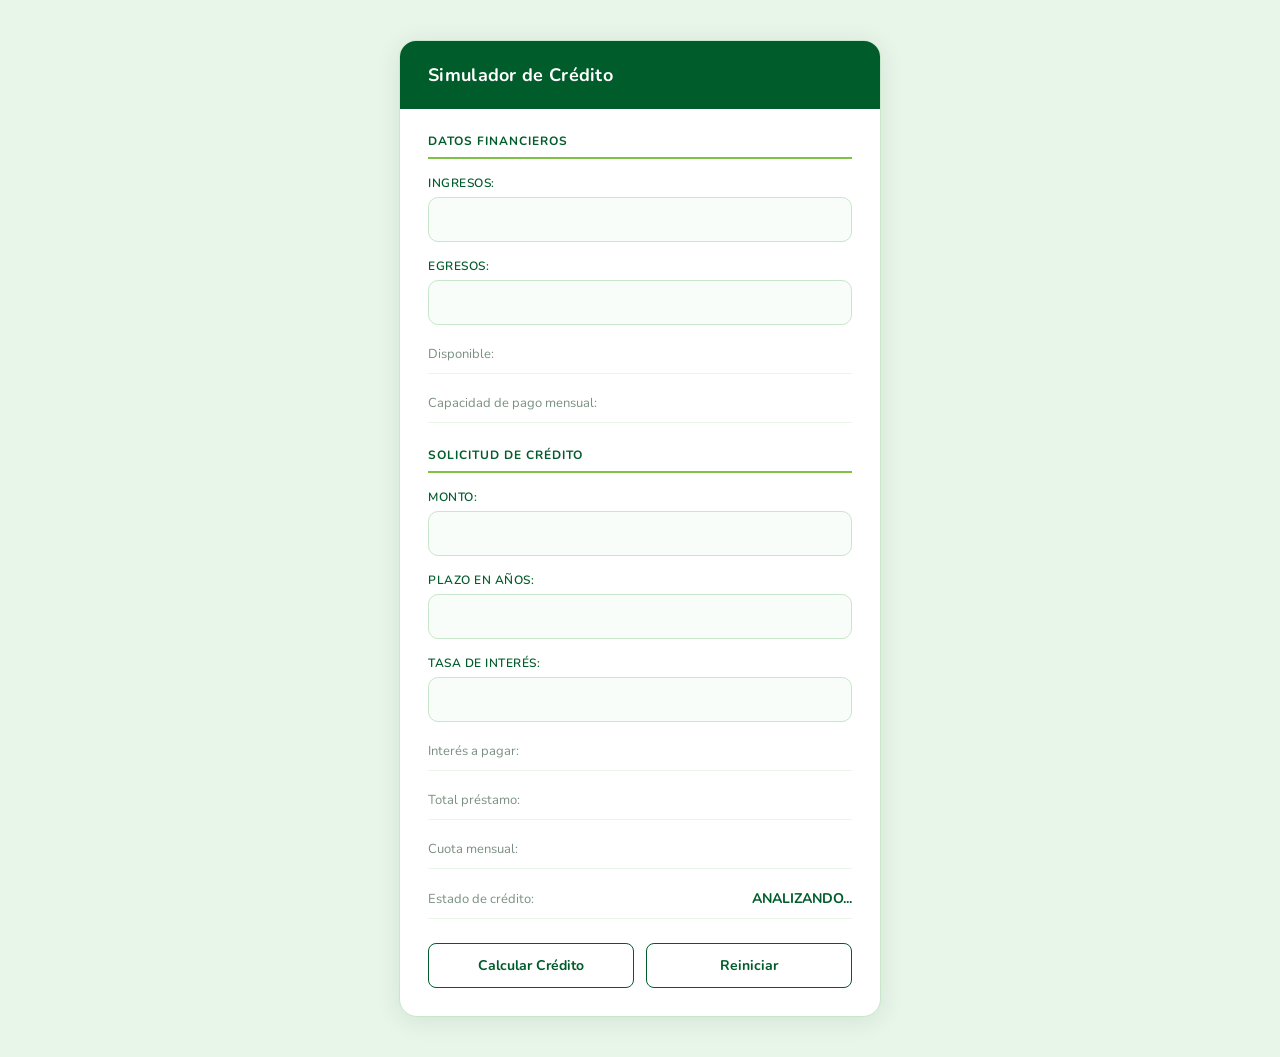
==== index.html @ abb87ba9 "cambio nombre a index" ====
<!DOCTYPE html>
<html lang="es">
<head>
    <meta charset="UTF-8">
    <meta name="viewport" content="width=device-width, initial-scale=1.0">
    <title>Simulador de Crédito</title>
    <link rel="stylesheet" href="simulador.css">
</head>
<body>
 
    <div class="container">
        <h1>Simulador de Crédito</h1>
 
        <h2>Datos financieros</h2>
        <label for="txtIngresos">Ingresos:</label>
        <input type="text" id="txtIngresos">
 
        <label for="txtEgresos">Egresos:</label>
        <input type="text" id="txtEgresos">
 
        <p>Disponible: <span id="spnDisponible" ></span></p>
        <p>Capacidad de pago mensual: <span id="spnCapacidadPago"></span></p>
 
        <h2>Solicitud de crédito</h2>
        <label for="txtMonto">Monto:</label>
        <input type="text" id="txtMonto">
 
        <label for="txtPlazo">Plazo en años:</label>
        <input type="text" id="txtPlazo">
 
        <label for="txtTasaInteres">Tasa de interés:</label>
        <input type="text" id="txtTasaInteres">
 
        <p>Interés a pagar: <span id="spnInteresPagar"></span></p>
        <p>Total préstamo: <span id="spnTotalPrestamo"></span></p>
        <p>Cuota mensual: <span id="spnCuotaMensual"></span></p>
        <p>Estado de crédito: <span id="spnEstadoCredito">ANALIZANDO...</span></p>
 
        <div class="buttons">
            <button id="btnCalcularCredito" onclick="calcular()">Calcular Crédito</button>
            <button id="btnReiniciar">Reiniciar</button>
        </div>
    </div>
 
 <script src="simulador.js"></script>
 <script src="funciones.js"></script>
</body>
</html>
---- simulador.css ----
@import url('https://fonts.googleapis.com/css2?family=Nunito:wght@400;600;700&display=swap');

:root {
    --verde-oscuro: #005C2B;
    --verde-claro:  #7DC242;
    --verde-suave:  #e8f5e9;
    --verde-borde:  #c8e6c9;
    --texto-muted:  #7a8f80;
    --texto-base:   #2d2d2d;
}

body {
    font-family: 'Nunito', sans-serif;
    background-color: #e8f5e9;
    margin: 0;
    padding: 20px;
}

.container {
    width: 100%;
    max-width: 480px;
    margin: 20px auto;
    background: #ffffff;
    border-radius: 18px;
    border: 1px solid var(--verde-borde);
    box-shadow: 0 4px 24px rgba(0, 92, 43, 0.10);
}

/* ── Franja superior verde oscura para el h1 ── */
h1 {
    background: var(--verde-oscuro);
    color: #ffffff;
    font-size: 18px;
    font-weight: 700;
    margin: 0;
    padding: 22px 28px;
    text-align: left;
    letter-spacing: 0.3px;

    border-top-left-radius: 16px;
    border-top-right-radius: 16px;
}

/* ── Todo lo demás dentro del container tiene padding lateral ── */
h2 {
    font-size: 12px;
    font-weight: 700;
    color: var(--verde-oscuro);
    text-transform: uppercase;
    letter-spacing: 1px;
    margin: 24px 28px 0;      /* ← padding lateral con margin */
    padding-bottom: 8px;
    border-bottom: 2px solid var(--verde-claro);
    display: block;
}

label {
    display: block;
    font-size: 12px;
    font-weight: 600;
    color: var(--verde-oscuro);
    text-transform: uppercase;
    letter-spacing: 0.5px;
    margin: 16px 28px 6px;    /* ← separado de los bordes */
}

input {
    display: block;
    width: calc(100% - 56px);  /* 28px de cada lado */
    margin: 0 28px;
    padding: 12px 14px;
    border: 1.5px solid var(--verde-borde);
    border-radius: 10px;
    font-family: 'Nunito', sans-serif;
    font-size: 14px;
    color: var(--texto-base);
    background: #f9fdf9;
    box-sizing: border-box;
    transition: border-color 0.2s, box-shadow 0.2s;
    outline: none;
}

input:focus {
    border-color: var(--verde-claro);
    box-shadow: 0 0 0 3px rgba(125, 194, 66, 0.18);
    background: #ffffff;
}

p {
    display: flex;
    justify-content: space-between;
    align-items: center;
    margin: 10px 28px;
    padding: 10px 0;
    border-bottom: 1px solid var(--verde-suave);
    font-size: 13px;
    color: var(--texto-muted);
}

span {
    font-weight: 700;
    color: var(--verde-oscuro);
    font-size: 14px;
}

.buttons {
    display: flex;
    gap: 12px;
    margin: 24px 28px 28px;   /* ← respeta el margen lateral */
}

button {
    flex: 1;
    padding: 12px;
    border-radius: 8px;
    font-family: 'Nunito', sans-serif;
    font-size: 14px;
    font-weight: 700;
    cursor: pointer;
    transition: background 0.2s, transform 0.1s;
    border: 1.5px solid var(--verde-oscuro);
    background: transparent;
    color: var(--verde-oscuro);
}

button:hover {
    background: var(--verde-suave);
}

button.btn-primary {
    background: var(--verde-claro);
    border: none;
    color: #ffffff;
}

button.btn-primary:hover {
    background: var(--verde-oscuro);
}

button:active {
    transform: scale(0.98);
}

@media (max-width: 480px) {

    h1 {
        font-size: 16px;
        padding: 18px 16px;
    }

    h2 {
        font-size: 11px;
        margin: 20px 16px 0;
    }

    label {
        margin: 14px 16px 4px;
        font-size: 11px;
    }

    input {
        width: calc(100% - 32px);
        margin: 0 16px;
        padding: 10px;
        font-size: 13px;
    }

    p {
        margin: 8px 16px;
        font-size: 12px;
    }

    span {
        font-size: 13px;
    }

    .buttons {
        flex-direction: column;
        margin: 20px 16px;
    }

    button {
        width: 100%;
        font-size: 13px;
        padding: 12px;
    }
}

@media (min-width: 481px) and (max-width: 768px) {

    .container {
        max-width: 600px;
    }

    h1 {
        font-size: 20px;
    }

    input {
        font-size: 15px;
    }
}
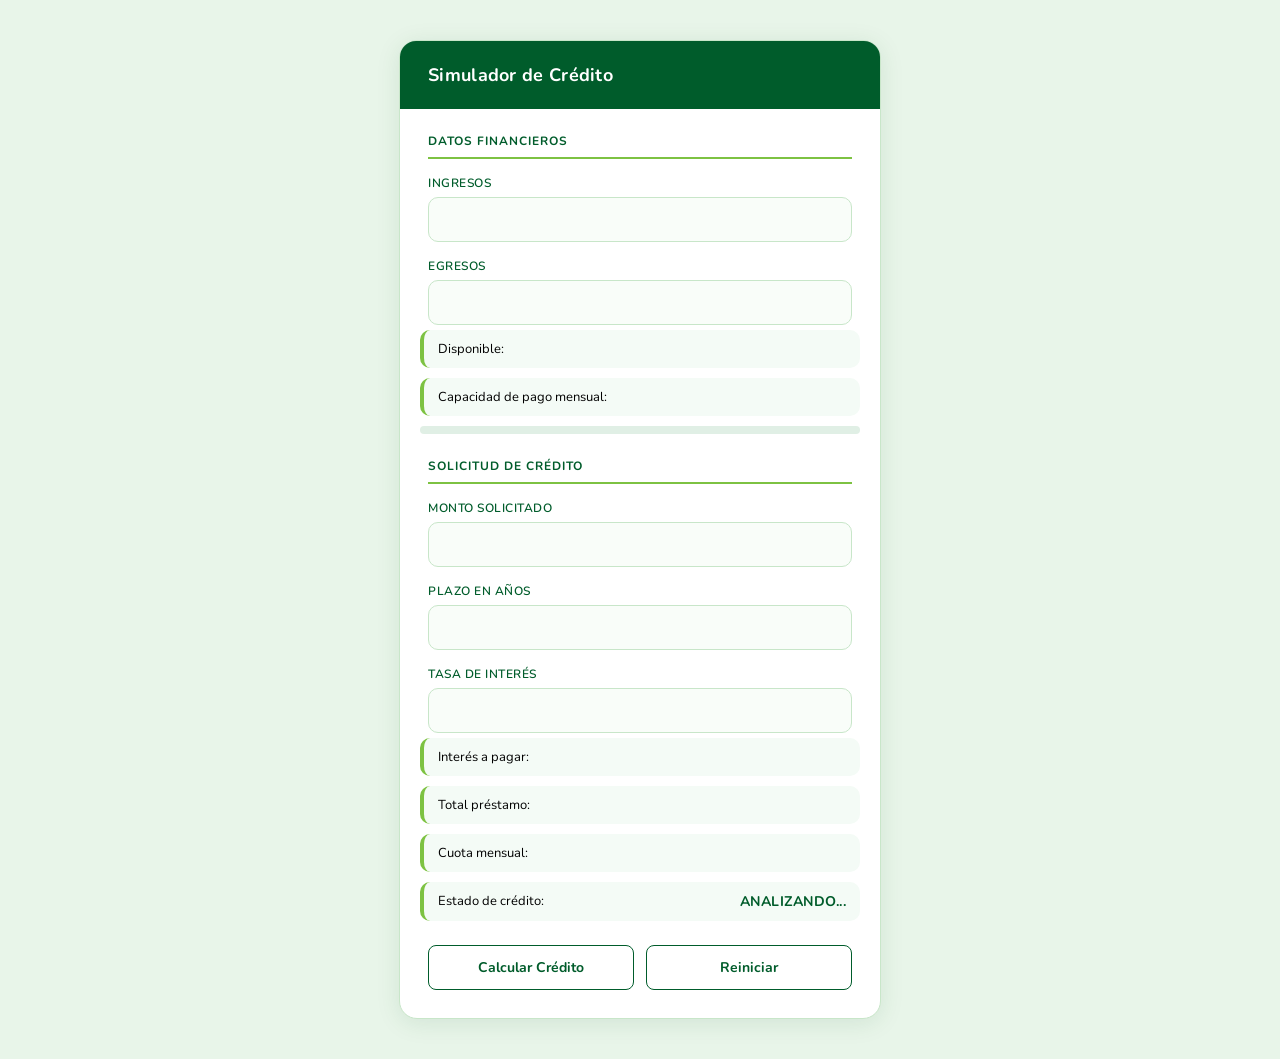
==== commit 5fab1253: "visual final" ====
--- a/index.html
+++ b/index.html
@@ -11,25 +11,46 @@
     <div class="container">
         <h1>Simulador de Crédito</h1>
  
-        <h2>Datos financieros</h2>
-        <label for="txtIngresos">Ingresos:</label>
-        <input type="text" id="txtIngresos">
+        <div class="seccion">
+    <h2>Datos financieros</h2>
+        <div class="campo">
+    <label for="txtIngresos">Ingresos</label>
+    <input type="text" id="txtIngresos" onblur="validarNumero('txtIngresos','errorIngresos')">
+    <small id="errorIngresos" class="error"></small>
+</div>
  
-        <label for="txtEgresos">Egresos:</label>
-        <input type="text" id="txtEgresos">
- 
+        <div class="campo">
+    <label for="txtEgresos">Egresos</label>
+    <input type="text" id="txtEgresos" onblur="validarNumero('txtEgresos','errorEgresos')">
+    <small id="errorEgresos" class="error"></small>
+</div>
+ </div>
         <p>Disponible: <span id="spnDisponible" ></span></p>
         <p>Capacidad de pago mensual: <span id="spnCapacidadPago"></span></p>
+        <div class="barra">
+    <div id="barraCapacidad"></div>
+</div>
  
-        <h2>Solicitud de crédito</h2>
-        <label for="txtMonto">Monto:</label>
-        <input type="text" id="txtMonto">
+        <div class="seccion">
+    <h2>Solicitud de crédito</h2>
+        <div class="campo">
+    <label for="txtMonto">Monto solicitado</label>
+    <input type="text" id="txtMonto" onblur="validarNumero('txtMonto','errorMonto')">
+    <small id="errorMonto" class="error"></small>
+</div>
  
-        <label for="txtPlazo">Plazo en años:</label>
-        <input type="text" id="txtPlazo">
+        <div class="campo">
+    <label for="txtPlazo">Plazo en años</label>
+    <input type="text" id="txtPlazo" onblur="validarNumero('txtPlazo','errorPlazo')">
+    <small id="errorPlazo" class="error"></small>
+</div>
  
-        <label for="txtTasaInteres">Tasa de interés:</label>
-        <input type="text" id="txtTasaInteres">
+        <div class="campo">
+    <label for="txtTasaInteres">Tasa de interés</label>
+    <input type="text" id="txtTasaInteres" onblur="validarNumero('txtTasaInteres','errorTasa')">
+    <small id="errorTasa" class="error"></small>
+</div>
+</div>
  
         <p>Interés a pagar: <span id="spnInteresPagar"></span></p>
         <p>Total préstamo: <span id="spnTotalPrestamo"></span></p>
--- a/simulador.css
+++ b/simulador.css
@@ -87,14 +87,14 @@
 }
 
 p {
+    background: #f4fbf6;
+    padding: 10px 14px;
+    border-radius: 10px;
+    margin: 10px 20px;
+    font-size: 13px;
     display: flex;
     justify-content: space-between;
-    align-items: center;
-    margin: 10px 28px;
-    padding: 10px 0;
-    border-bottom: 1px solid var(--verde-suave);
-    font-size: 13px;
-    color: var(--texto-muted);
+    border-left: 4px solid #7DC242;
 }
 
 span {
@@ -199,4 +199,70 @@
     input {
         font-size: 15px;
     }
+}
+.error {
+    color: red;
+    font-style: italic;
+    font-size: 11px;
+    margin: 4px 28px;
+    display: block;
+}
+#spnDisponible,
+#spnCapacidadPago {
+    color: #005C2B;
+    font-weight: bold;
+}
+#spnInteresPagar,
+#spnTotalPrestamo,
+#spnCuotaMensual {
+    color: #2e7d32;
+    font-weight: bold;
+}
+#spnEstadoCredito {
+    font-weight: bold;
+    letter-spacing: 0.5px;
+}
+.seccion + p {
+    margin-top: 5px;
+}
+
+p + .seccion {
+    margin-top: 20px;
+}
+
+.estado-aprobado {
+    color: #2e7d32;
+}
+
+.estado-rechazado {
+    color: #d32f2f;
+}
+
+.animar {
+    animation: aparecer 0.4s ease;
+}
+
+@keyframes aparecer {
+    from {
+        opacity: 0;
+        transform: translateY(5px);
+    }
+    to {
+        opacity: 1;
+        transform: translateY(0);
+    }
+}
+.barra {
+    height: 8px;
+    background: #e0efe5;
+    border-radius: 10px;
+    margin: 5px 20px 15px;
+    overflow: hidden;
+}
+
+#barraCapacidad {
+    height: 100%;
+    width: 0%;
+    background: linear-gradient(90deg, #7DC242, #005C2B);
+    transition: width 0.4s ease;
 }
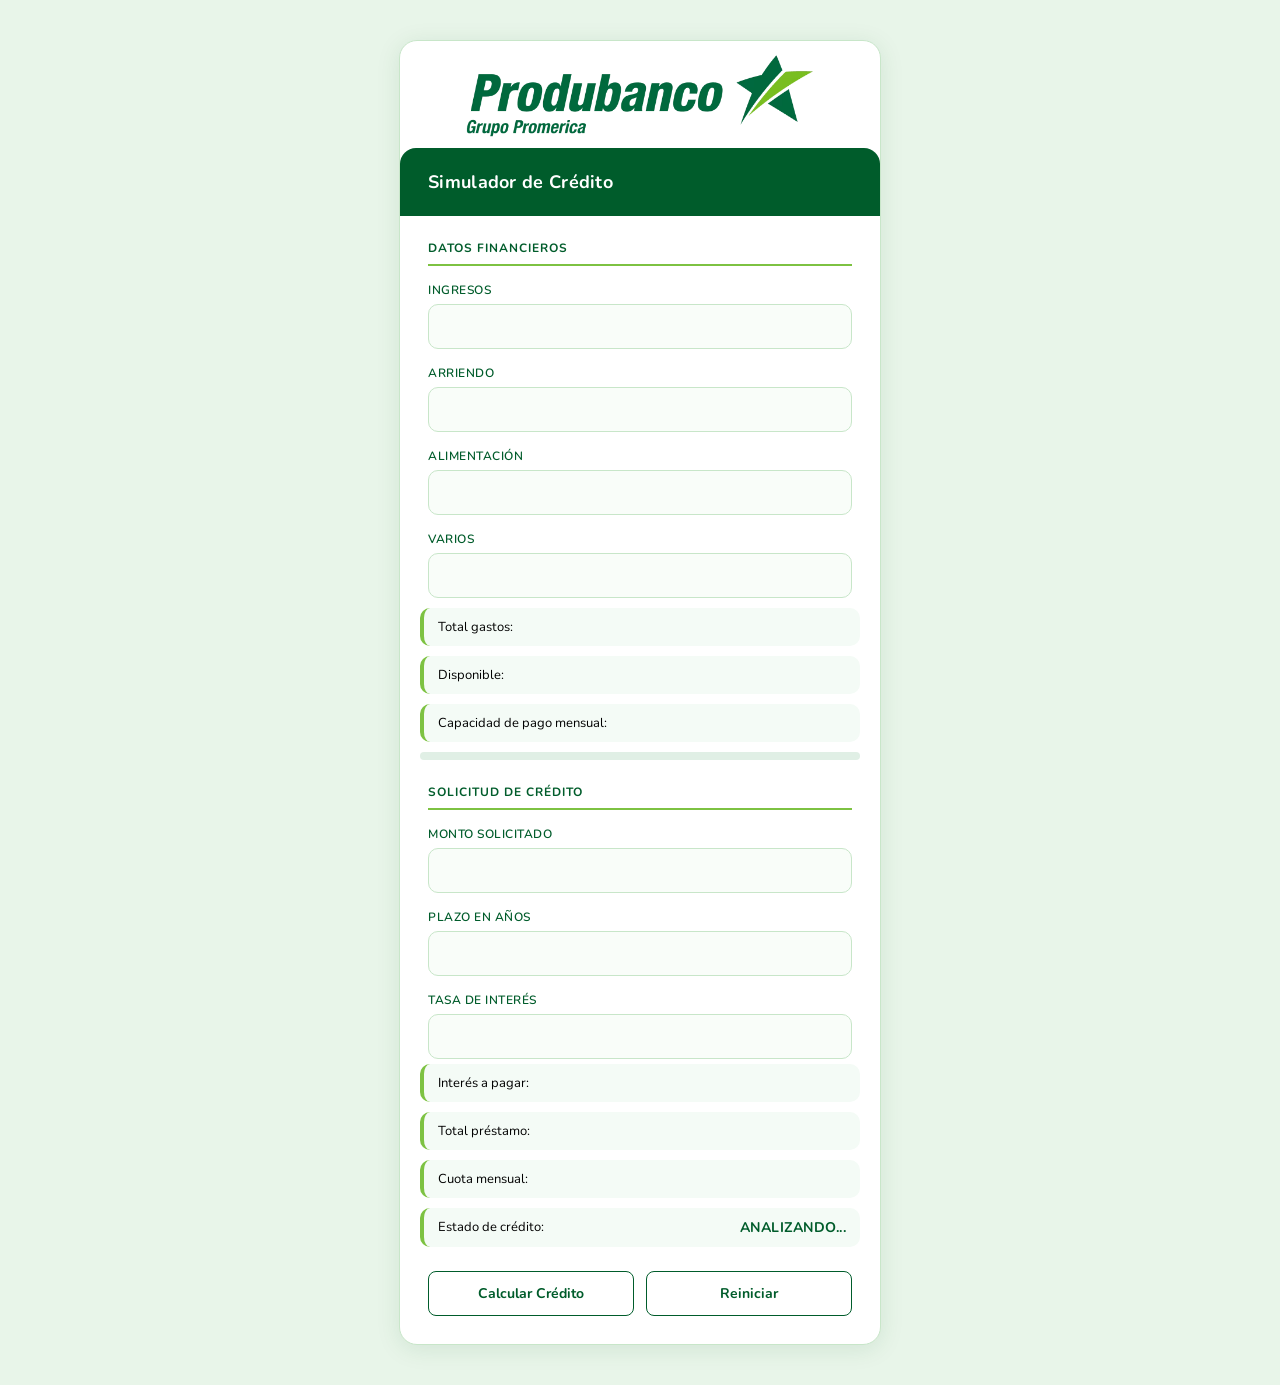
==== commit f5a5fb0a: "examen solicitud de credito" ====
--- a/index.html
+++ b/index.html
@@ -9,8 +9,11 @@
 <body>
  
     <div class="container">
-        <h1>Simulador de Crédito</h1>
- 
+        <div class="header">
+    <img src="logo.png" alt="Logo Banco" class="logo">
+    <h1>Simulador de Crédito</h1>
+</div>
+
         <div class="seccion">
     <h2>Datos financieros</h2>
         <div class="campo">
@@ -20,10 +23,25 @@
 </div>
  
         <div class="campo">
-    <label for="txtEgresos">Egresos</label>
-    <input type="text" id="txtEgresos" onblur="validarNumero('txtEgresos','errorEgresos')">
-    <small id="errorEgresos" class="error"></small>
+    <label for="txtArriendo">Arriendo</label>
+    <input type="text" id="txtArriendo" onblur="validarNumero('txtArriendo','errorArriendo')">
+    <small id="errorArriendo" class="error"></small>
 </div>
+
+<div class="campo">
+    <label for="txtAlimentacion">Alimentación</label>
+    <input type="text" id="txtAlimentacion" onblur="validarNumero('txtAlimentacion','errorAlimentacion')">
+    <small id="errorAlimentacion" class="error"></small>
+</div>
+
+<div class="campo">
+    <label for="txtVarios">Varios</label>
+    <input type="text" id="txtVarios" onblur="validarNumero('txtVarios','errorVarios')">
+    <small id="errorVarios" class="error"></small>
+</div>
+
+<p>Total gastos: <span id="spnTotalGastos"></span></p>
+
  </div>
         <p>Disponible: <span id="spnDisponible" ></span></p>
         <p>Capacidad de pago mensual: <span id="spnCapacidadPago"></span></p>
--- a/simulador.css
+++ b/simulador.css
@@ -265,4 +265,14 @@
     width: 0%;
     background: linear-gradient(90deg, #7DC242, #005C2B);
     transition: width 0.4s ease;
+}
+
+
+
+.logo {
+    max-width: 350px;   /* 🔥 controla el tamaño */
+    width: 100%;
+    height: auto;
+    display: block;
+    margin: 0 auto;
 }
